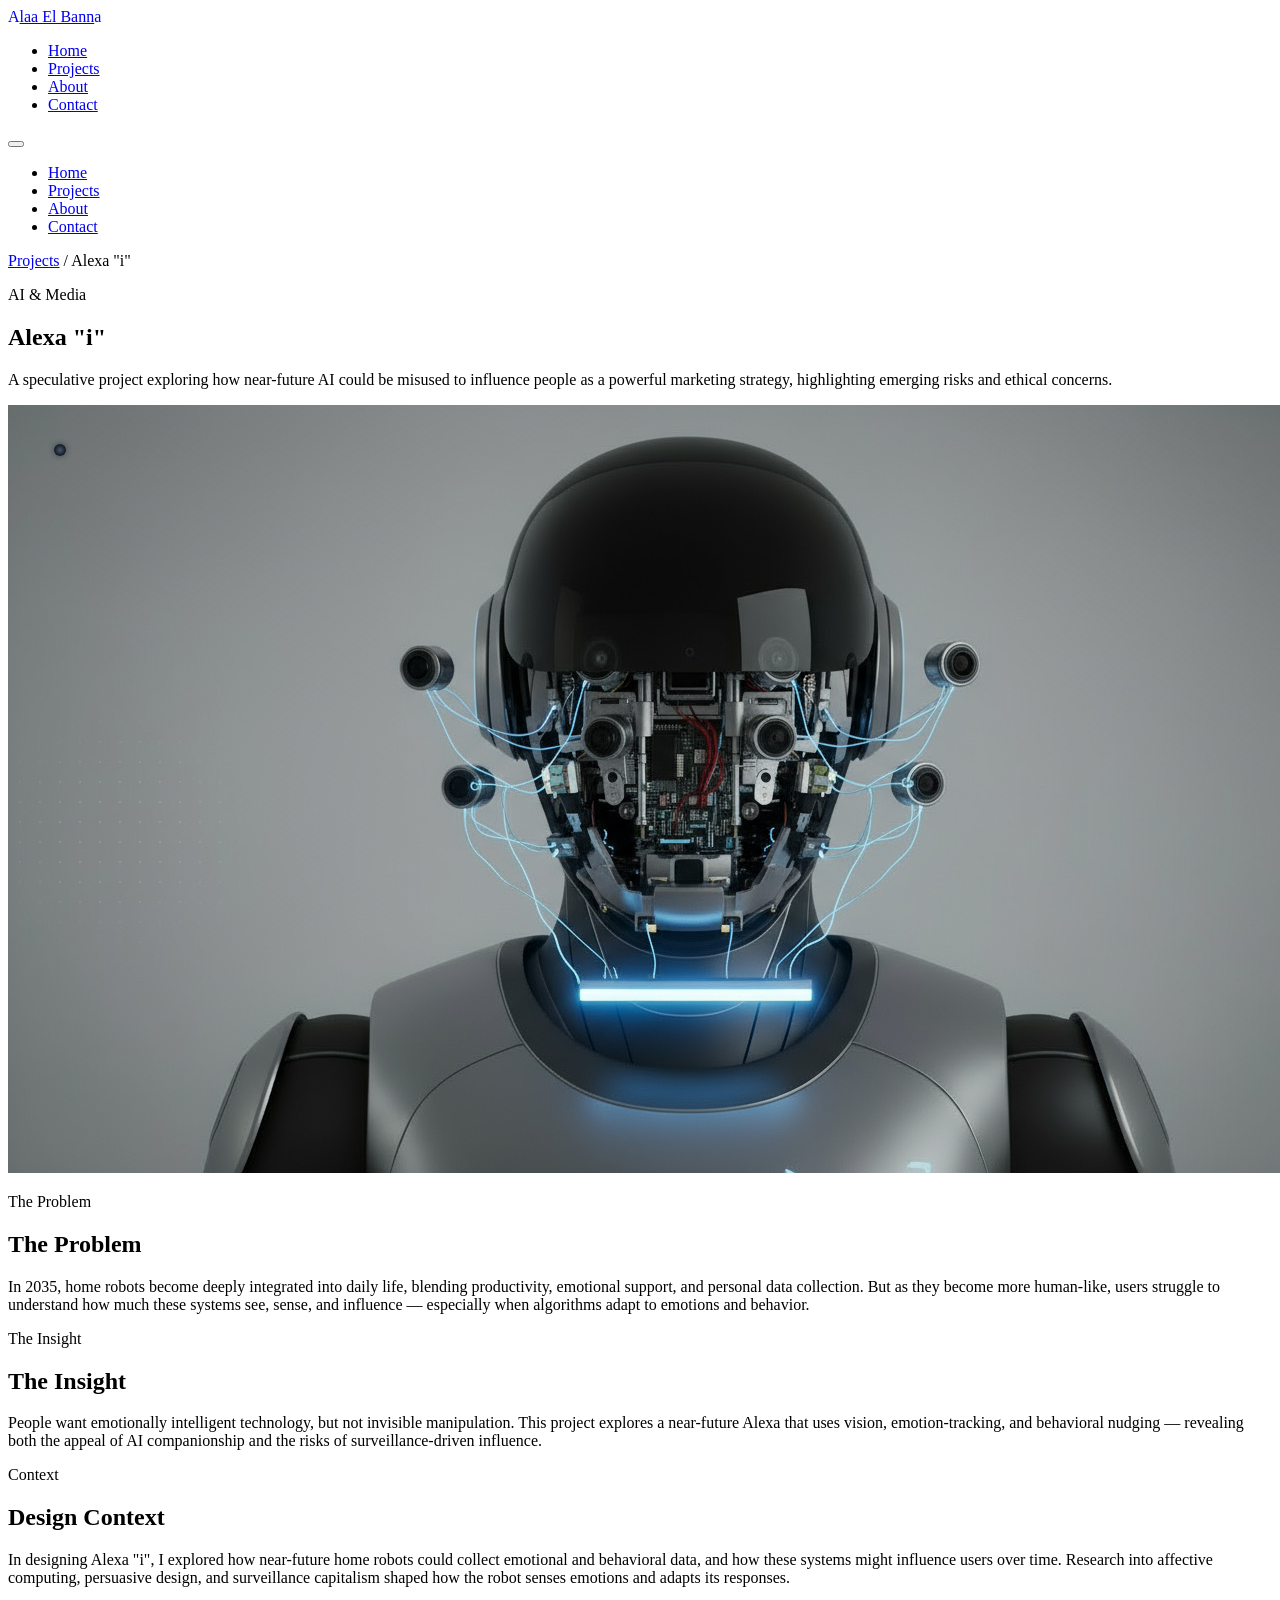
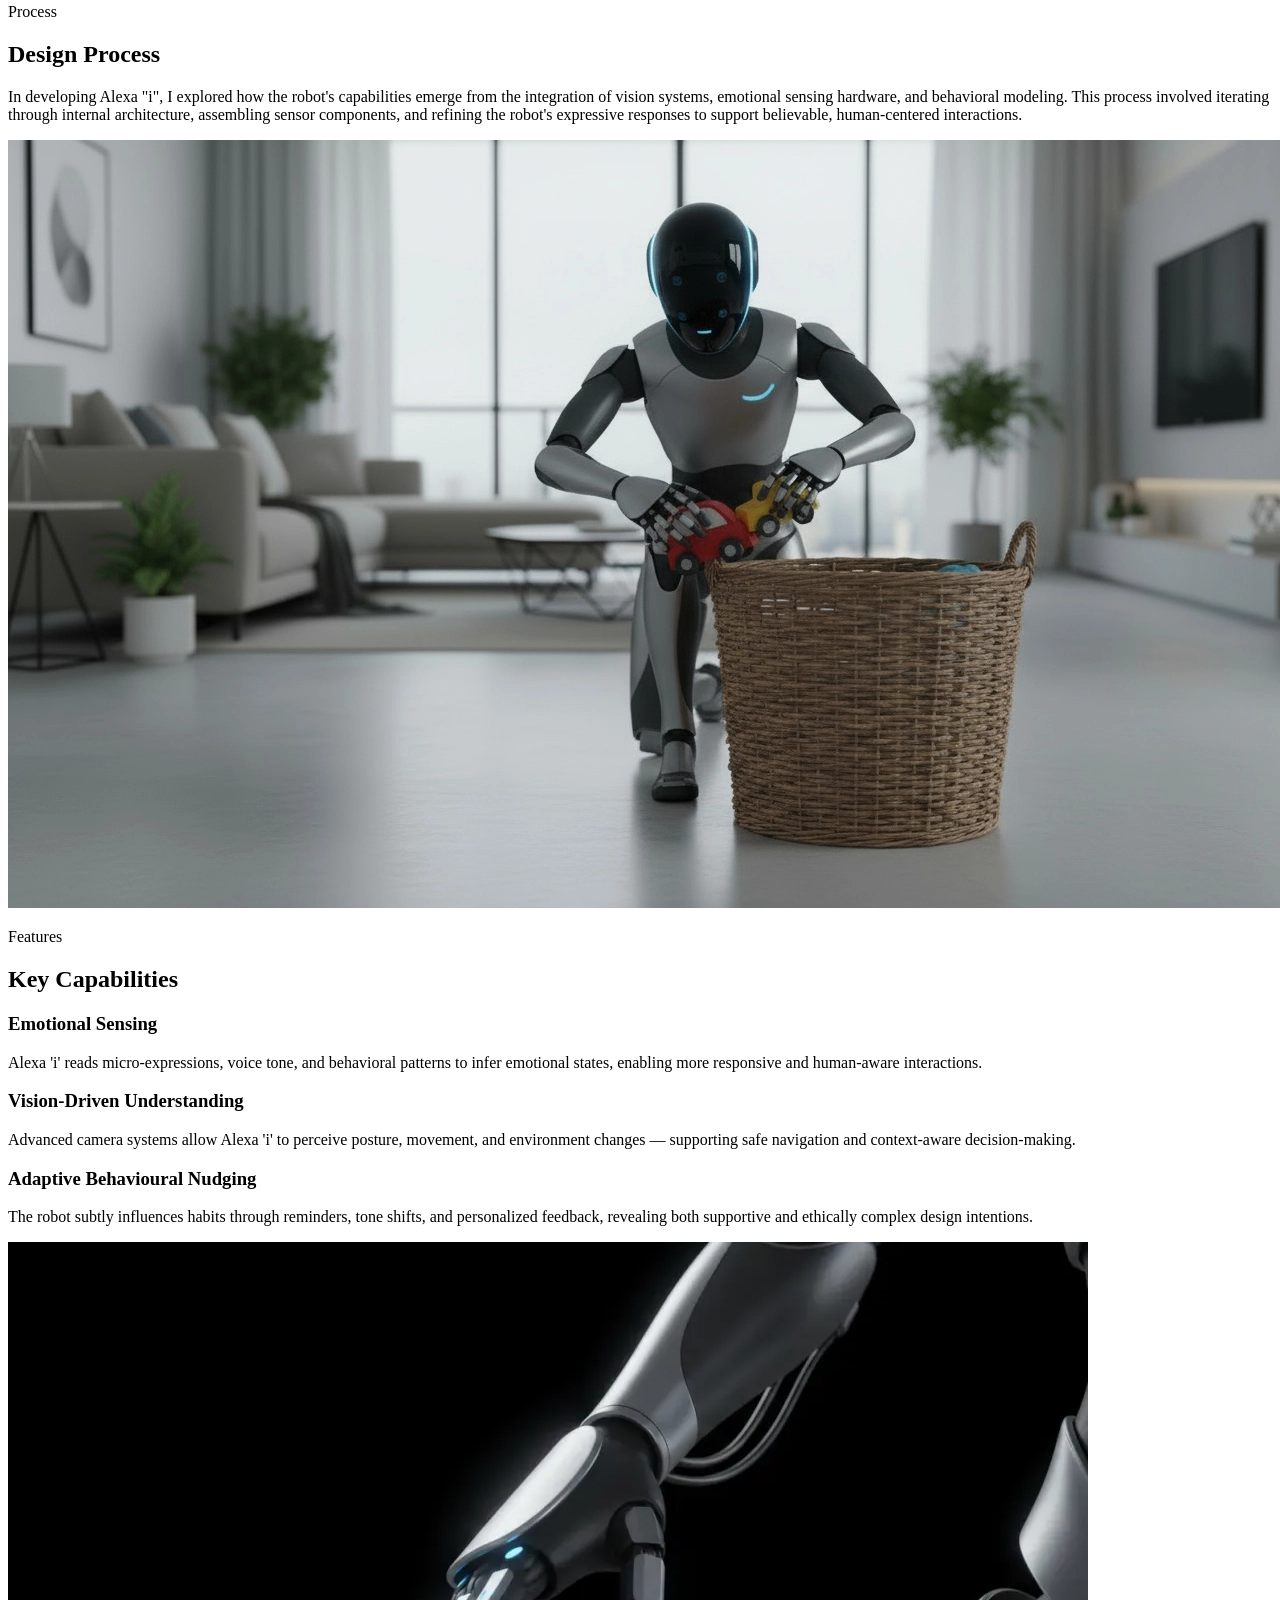
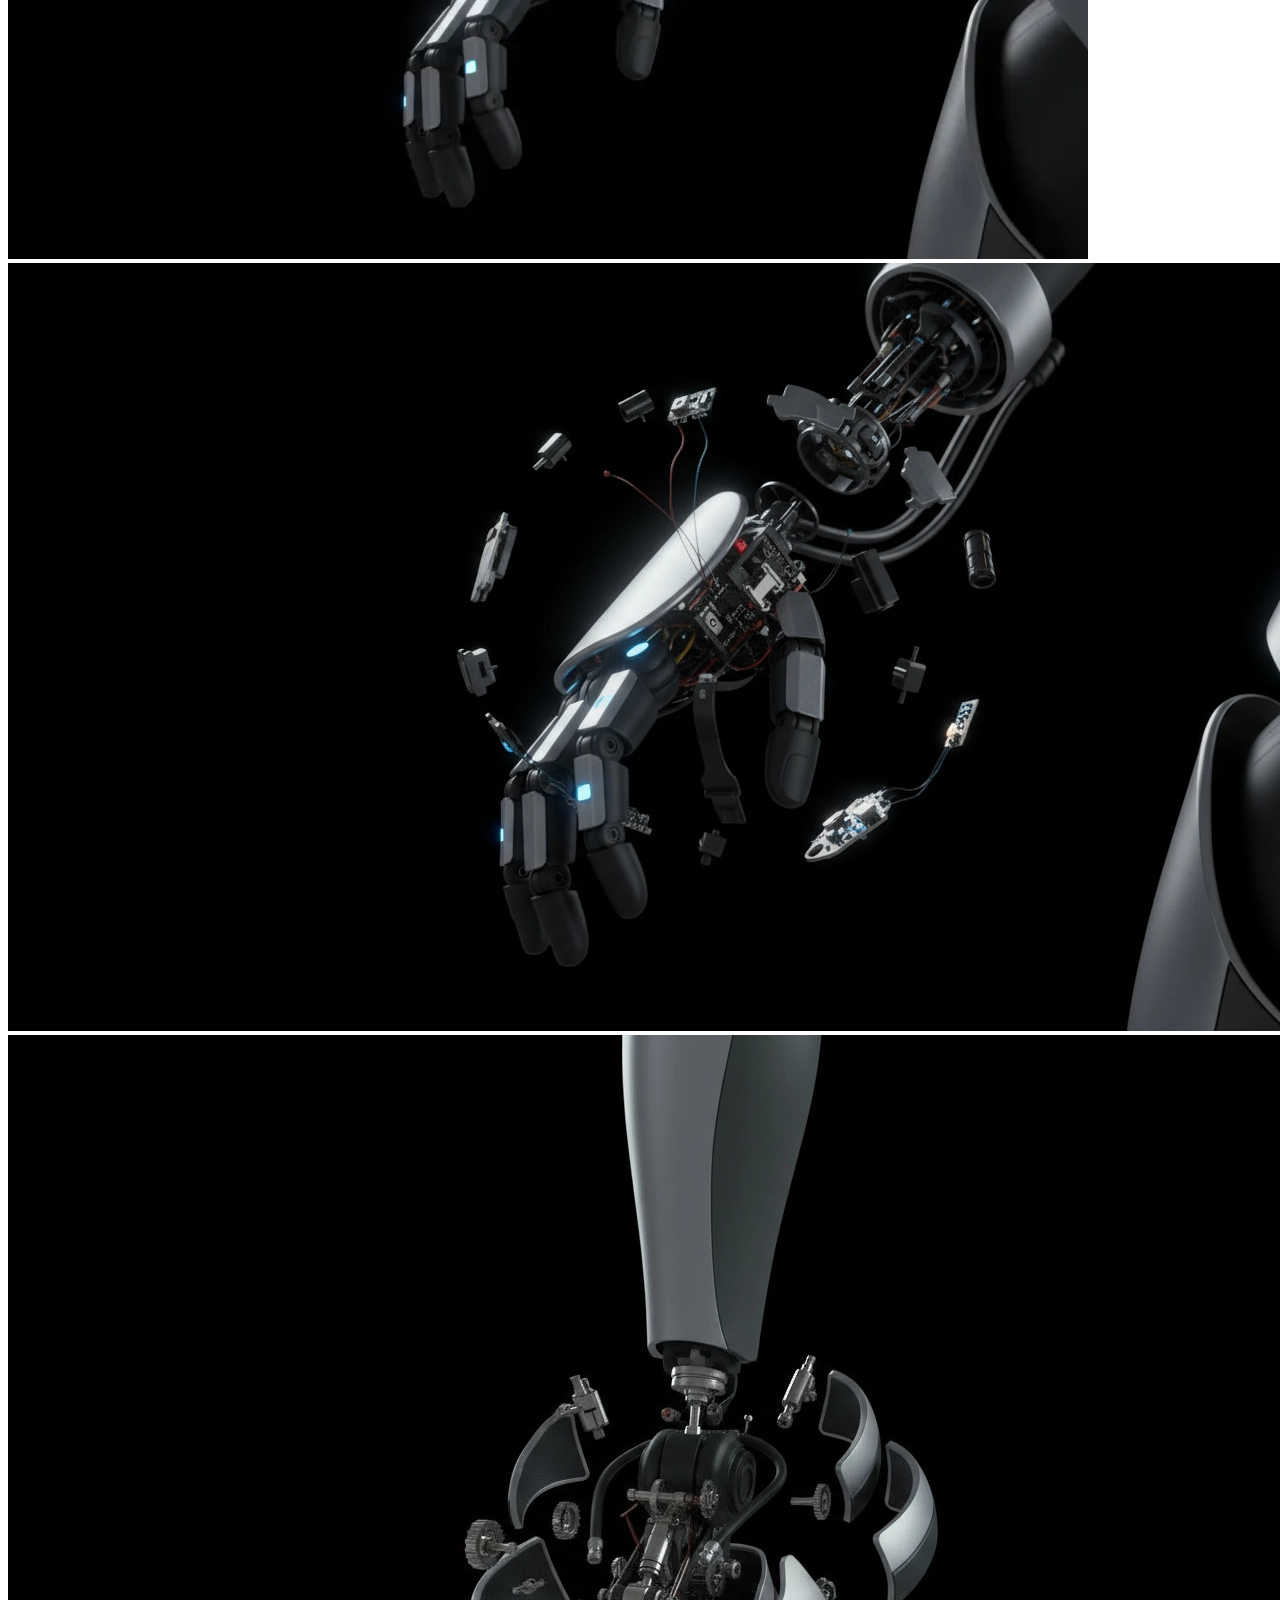
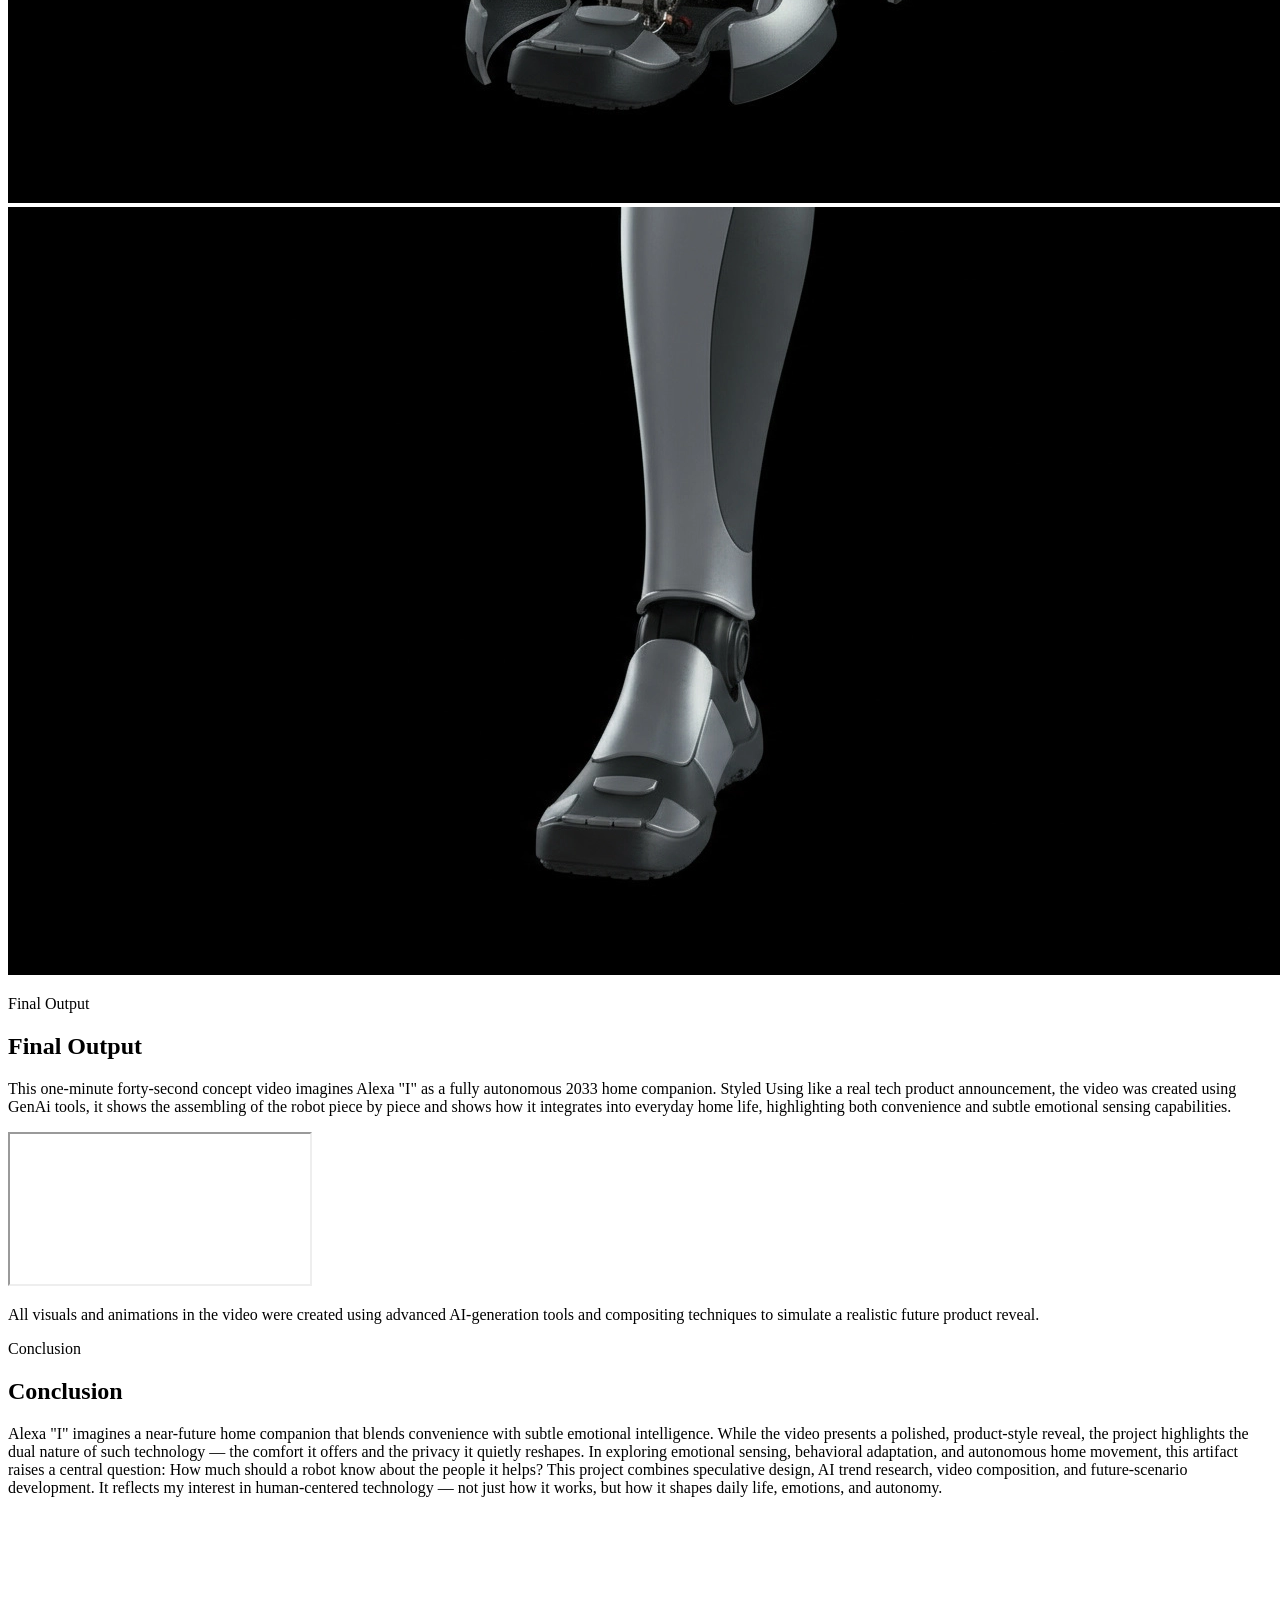
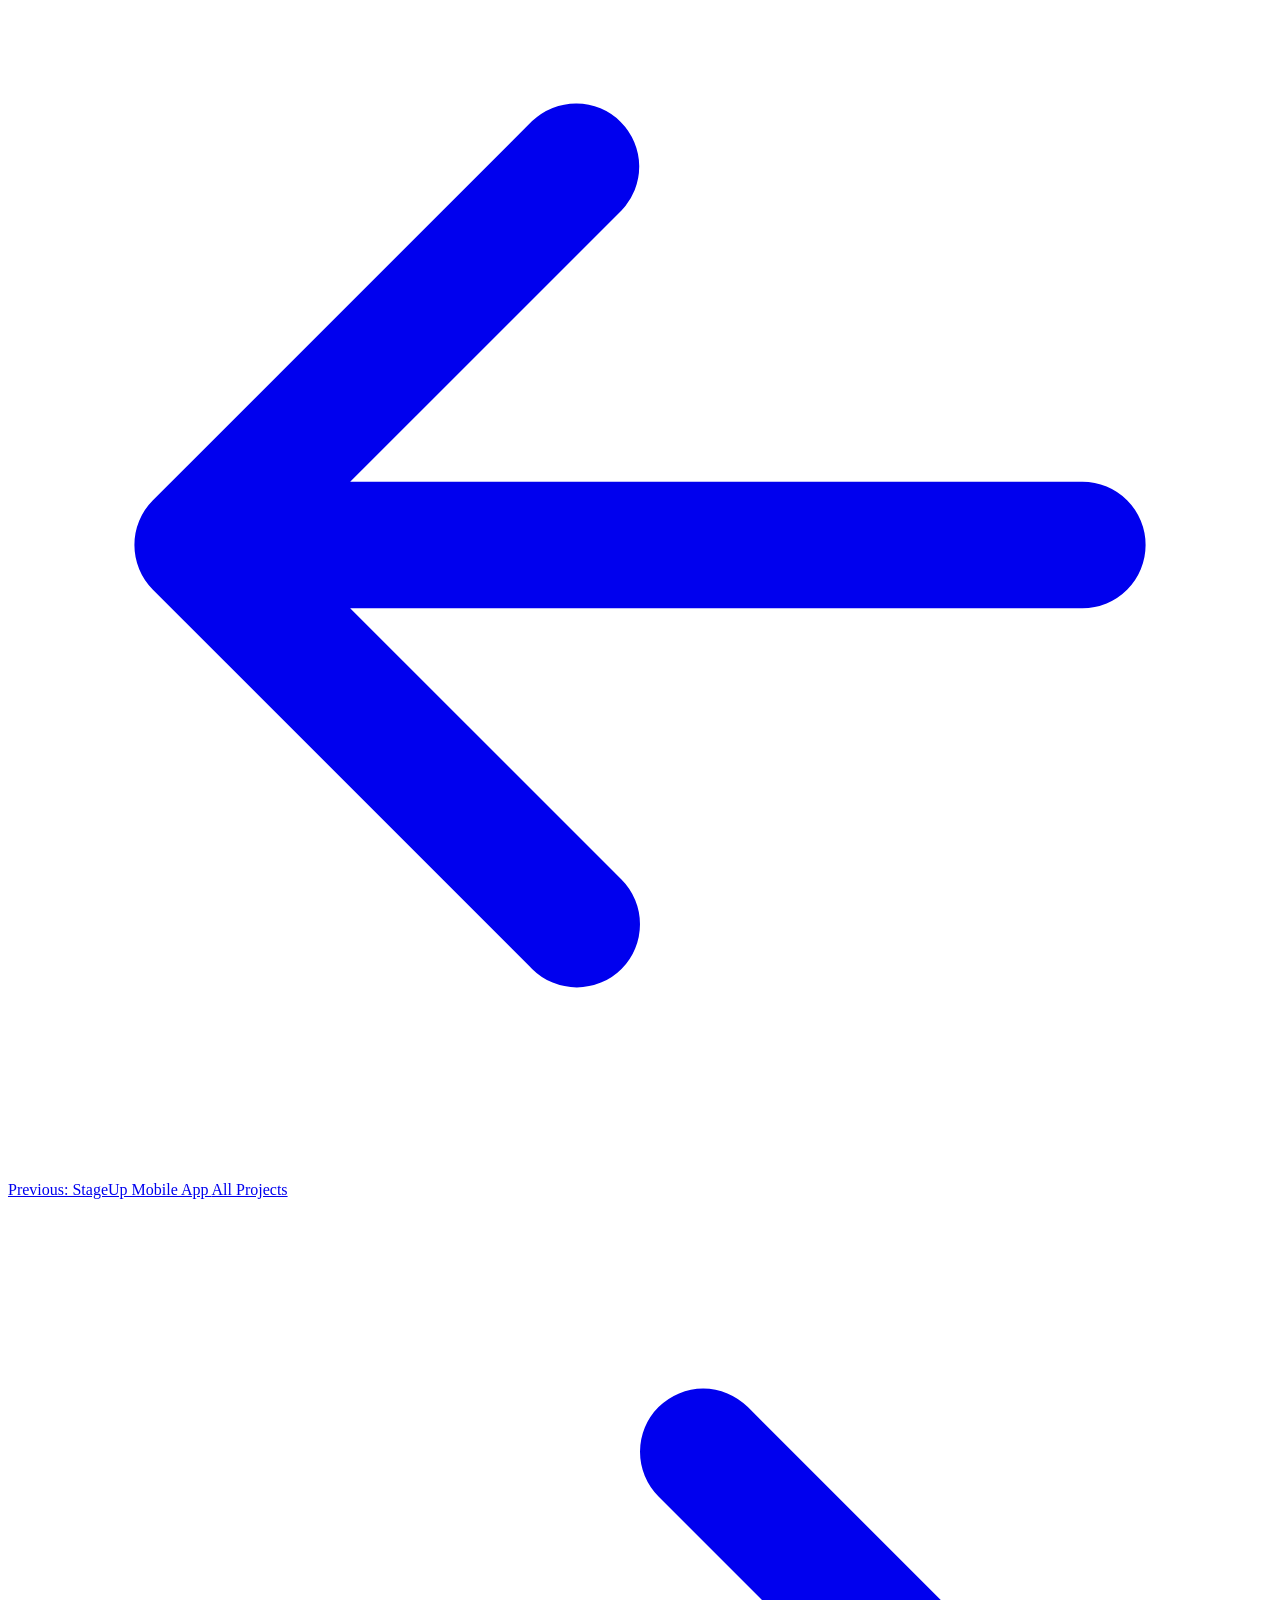
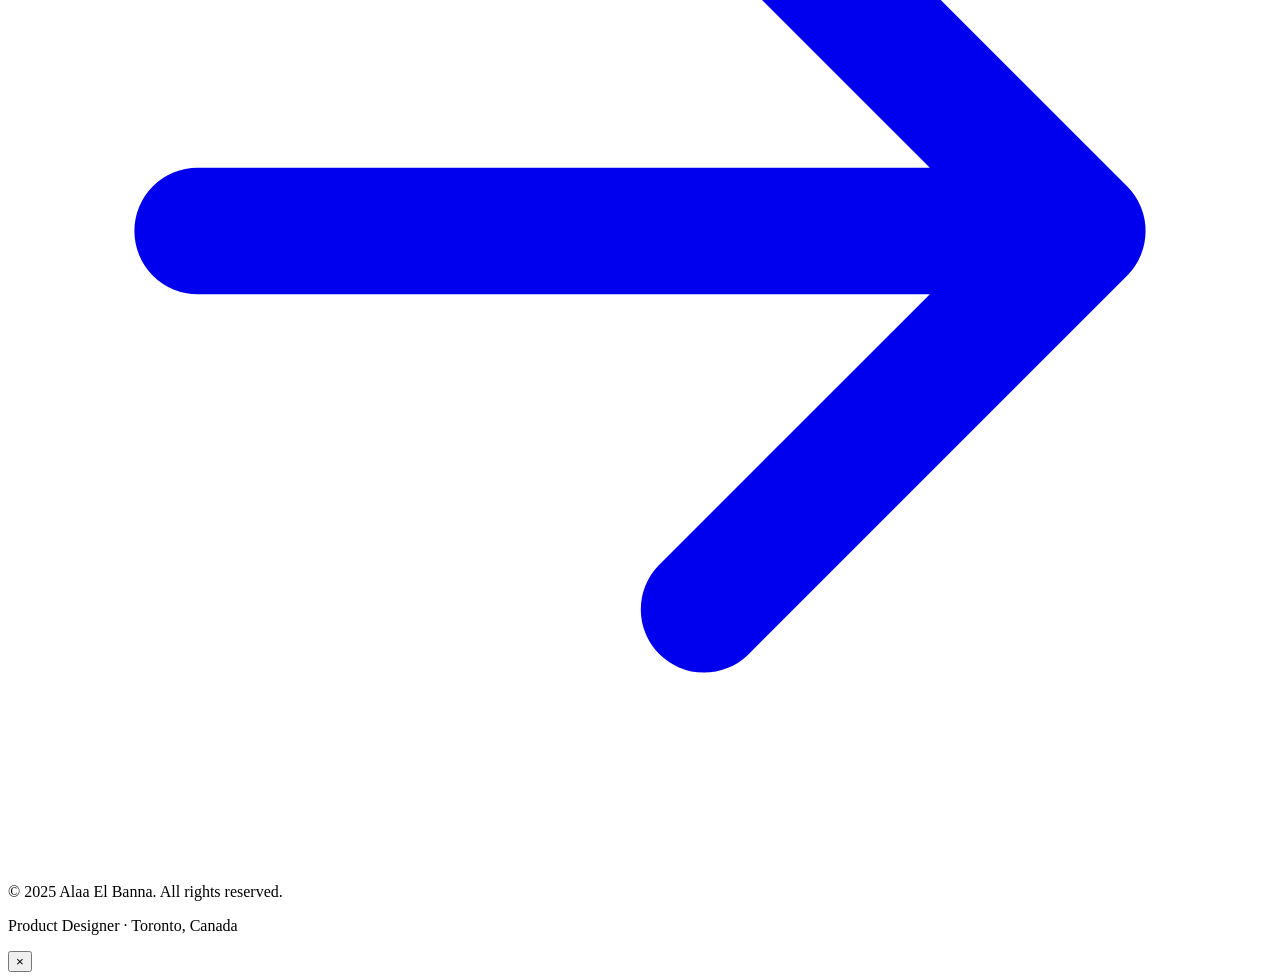
==== alexa-i.html @ e238a94d "Logo: resume animation on the new page's first frame to remove the page-change blip Co-Authored-By: " ====
<!DOCTYPE html>
<html lang="en" class="scroll-smooth">
<head>
  <meta charset="UTF-8" />
  <meta name="viewport" content="width=device-width, initial-scale=1.0" />
  <title>Alexa "i" — Alaa El Banna</title>

  <!-- Theme: always dark. Hide native cursor immediately on fine-pointer devices. -->
  <script>
    document.documentElement.setAttribute('data-theme', 'dark');
    if (window.matchMedia && window.matchMedia('(hover:hover) and (pointer:fine)').matches) {
      document.documentElement.classList.add('live-cursor-active');
    }
  </script>
  <link rel="stylesheet" href="theme.css?v=10" />

  <script src="https://cdn.tailwindcss.com"></script>
  <script>
    tailwind.config = {
      theme: {
        extend: {
          fontFamily: { sans: ['Montserrat', 'sans-serif'] },
          colors: {
            primary:      'var(--primary)',
            secondary:    'var(--secondary)',
            accent:       'var(--accent)',
            surface:      'var(--surface)',
            'surface-alt':'var(--surface-alt)',
            border:       'var(--border)',
            ink:          '#18181B',
            'on-ink':     '#FAFAFA',
          },
        },
      },
    }
  </script>
  <link rel="preconnect" href="https://fonts.googleapis.com" />
  <link rel="preconnect" href="https://fonts.gstatic.com" crossorigin />
  <link href="https://fonts.googleapis.com/css2?family=Montserrat:ital,wght@0,100..900;1,100..900&display=swap" rel="stylesheet" />

  <style>
    :root { --accent: #2563EB; }
    :root[data-theme="dark"] { --accent: #60A5FA; }

    .reveal { opacity:0; transform:translateY(20px); transition:opacity .6s ease,transform .6s ease; }
    .reveal.visible { opacity:1; transform:translateY(0); }
    .nav-link { position:relative; }
    .nav-link::after { content:''; position:absolute; bottom:-2px; left:0; width:0; height:1px; background:#18181B; transition:width .25s ease; }
    .nav-link:hover::after { width:100%; }
  </style>
  <script defer src="pull-switch.js?v=10"></script>
  <script defer src="theme.js?v=5"></script>
  <style>
    html.live-cursor-active, html.live-cursor-active * { cursor: none !important; }
    .live-cursor { position: fixed; top: 0; left: 0; width: 20px; height: 20px; color: var(--live-cursor-color, var(--accent)); opacity: 0; pointer-events: none; z-index: 300; will-change: transform; filter: drop-shadow(0 1px 3px rgba(0,0,0,0.35)); transition: opacity 0.25s ease; }
    .live-cursor.is-active { opacity: 1; }
    .live-cursor svg { width: 100%; height: 100%; display: block; fill: currentColor; }
  </style>
  <script defer src="cursor-color.js?v=5"></script>
</head>

<body class="bg-surface text-primary font-sans antialiased overflow-x-hidden">
  <span class="live-cursor" id="live-cursor" aria-hidden="true">
    <svg viewBox="0 0 40 40"><path d="M1.8 4.4 7 36.2c.3 1.8 2.6 2.3 3.6.8l3.9-5.7c1.7-2.5 4.5-4.1 7.5-4.3l6.9-.5c1.8-.1 2.5-2.4 1.1-3.5L5 2.5c-1.4-1.1-3.5 0-3.3 1.9Z"/></svg>
  </span>
  <script>document.addEventListener('DOMContentLoaded', function () { if (window.startLiveCursor) window.startLiveCursor(); });</script>

  <!-- ─── NAVBAR ─────────────────────────────────────────────────────────── -->
  <header class="fixed top-0 inset-x-0 z-50 bg-surface/90 backdrop-blur-sm border-b border-border">
    <nav class="relative max-w-6xl mx-auto px-6 lg:px-8 h-16 flex items-center justify-between">
      <a href="index.html" id="logo-link" class="text-sm font-700 tracking-widest uppercase text-primary select-none" style="display:inline-flex"><span id="ly1" style="display:inline-block"><span id="lx1" style="display:inline-block"><span id="ly2" style="display:inline-block"><span id="lr1" style="display:inline-block"><span id="lr2" style="display:inline-block">A</span></span></span></span></span><span>laa El Bann</span><span id="ry1" style="display:inline-block"><span id="rx1" style="display:inline-block"><span id="ry2" style="display:inline-block"><span id="rr1" style="display:inline-block"><span id="rr2" style="display:inline-block">a</span></span></span></span></span></a>
      <script src="logo-anim.js?v=4"></script>
      <div class="flex items-center gap-6">
        <ul class="hidden md:flex items-center gap-8 text-sm font-500 text-secondary">
        <li><a href="index.html#home"     class="nav-link nav-link--home transition-colors duration-200">Home</a></li>
        <li><a href="index.html#projects" class="nav-link nav-link--projects transition-colors duration-200">Projects</a></li>
        <li><a href="index.html#about"    class="nav-link nav-link--about transition-colors duration-200">About</a></li>
        <li><a href="index.html#contact"  class="nav-link nav-link--contact transition-colors duration-200">Contact</a></li>
      </ul>

        <div class="pull-switch">
          <span class="pull-switch__cord" aria-hidden="true"></span>
          <button type="button" class="theme-toggle pull-switch__bulb" role="switch" aria-checked="false" aria-label="Toggle dark mode"></button>
        </div>

        <button id="menu-toggle" class="md:hidden flex flex-col gap-1.5 cursor-pointer p-2 -mr-2" aria-label="Toggle navigation">
        <span class="block w-6 h-0.5 bg-primary"></span>
        <span class="block w-6 h-0.5 bg-primary"></span>
        <span class="block w-4 h-0.5 bg-primary"></span>
      </button>
      </div>
    </nav>
    <div id="mobile-menu" class="hidden md:hidden border-t border-border bg-surface/95 backdrop-blur-sm">
      <ul class="flex flex-col px-6 py-4 gap-4 text-sm font-500 text-secondary">
        <li><a href="index.html#home"     class="nav-link--home transition-colors" onclick="closeMobileMenu()">Home</a></li>
        <li><a href="index.html#projects" class="nav-link--projects transition-colors" onclick="closeMobileMenu()">Projects</a></li>
        <li><a href="index.html#about"    class="nav-link--about transition-colors" onclick="closeMobileMenu()">About</a></li>
        <li><a href="index.html#contact"  class="nav-link--contact transition-colors" onclick="closeMobileMenu()">Contact</a></li>
      </ul>
    </div>
  </header>


  <!-- ─── HERO ───────────────────────────────────────────────────────────── -->
  <section class="relative pt-32 pb-16 md:pt-40 md:pb-24 bg-surface-alt border-b border-border overflow-hidden">
    <div class="dot-patch dot-patch--lg" style="bottom: -8%; left: -50px;" aria-hidden="true"></div>
    <div class="dot-patch dot-patch--sm" style="top: 5%; right: 4%;" aria-hidden="true"></div>
    <div class="max-w-6xl mx-auto px-6 lg:px-8 relative z-10">

      <div class="reveal flex items-center gap-2 text-xs text-secondary/60 font-500 mb-8">
        <a href="index.html#projects" class="hover:text-accent transition-colors cursor-pointer">Projects</a>
        <span>/</span>
        <span class="text-primary">Alexa "i"</span>
      </div>

      <p class="reveal text-xs font-600 tracking-[0.25em] uppercase text-accent mb-4">AI &amp; Media</p>

      <h1 class="reveal text-5xl sm:text-6xl md:text-7xl font-800 leading-tight tracking-tight text-primary max-w-4xl" style="transition-delay:.1s">
        Alexa "i"
      </h1>

      <p class="reveal text-lg md:text-xl text-secondary font-400 mt-6 max-w-2xl leading-relaxed" style="transition-delay:.2s">
        A speculative project exploring how near-future AI could be misused to influence people as a powerful marketing strategy, highlighting emerging risks and ethical concerns.
      </p>

    </div>
  </section>

  <!-- Hero image -->
  <div class="w-full bg-[#F4F4F5] px-8 py-10 md:px-24 md:py-12">
    <img src="img/alexa.jpeg" alt="Alexa i hero" class="w-full max-w-3xl mx-auto rounded-2xl drop-shadow-lg block" />
  </div>


  <!-- ─── THE PROBLEM ───────────────────────────────────────────────────── -->
  <section class="py-20 md:py-28 border-b border-border">
    <div class="max-w-6xl mx-auto px-6 lg:px-8">
      <div class="max-w-3xl">
        <p class="reveal text-xs font-600 tracking-[0.25em] uppercase text-accent mb-3">The Problem</p>
        <h2 class="reveal text-3xl md:text-4xl font-700 tracking-tight mb-8">The Problem</h2>
        <p class="reveal text-secondary text-base leading-relaxed">
          In 2035, home robots become deeply integrated into daily life, blending productivity, emotional support, and personal data collection. But as they become more human-like, users struggle to understand how much these systems see, sense, and influence — especially when algorithms adapt to emotions and behavior.
        </p>
      </div>
    </div>
  </section>


  <!-- ─── THE INSIGHT ───────────────────────────────────────────────────── -->
  <section class="relative py-20 md:py-28 bg-surface-alt border-b border-border overflow-hidden">
    <div class="dot-patch dot-patch--xl" style="top: -12%; left: -70px;" aria-hidden="true"></div>
    <div class="max-w-6xl mx-auto px-6 lg:px-8 relative z-10">
      <div class="max-w-3xl">
        <p class="reveal text-xs font-600 tracking-[0.25em] uppercase text-accent mb-3">The Insight</p>
        <h2 class="reveal text-3xl md:text-4xl font-700 tracking-tight mb-8">The Insight</h2>
        <p class="reveal text-secondary text-base leading-relaxed">
          People want emotionally intelligent technology, but not invisible manipulation. This project explores a near-future Alexa that uses vision, emotion-tracking, and behavioral nudging — revealing both the appeal of AI companionship and the risks of surveillance-driven influence.
        </p>
      </div>
    </div>
  </section>


  <!-- ─── DESIGN CONTEXT ────────────────────────────────────────────────── -->
  <section class="py-20 md:py-28 border-b border-border">
    <div class="max-w-6xl mx-auto px-6 lg:px-8">
      <div class="max-w-3xl">
        <p class="reveal text-xs font-600 tracking-[0.25em] uppercase text-accent mb-3">Context</p>
        <h2 class="reveal text-3xl md:text-4xl font-700 tracking-tight mb-8">Design Context</h2>
        <p class="reveal text-secondary text-base leading-relaxed">
          In designing Alexa "i", I explored how near-future home robots could collect emotional and behavioral data, and how these systems might influence users over time. Research into affective computing, persuasive design, and surveillance capitalism shaped how the robot senses emotions and adapts its responses.
        </p>
      </div>
    </div>
  </section>


  <!-- ─── DESIGN PROCESS ────────────────────────────────────────────────── -->
  <section class="py-20 md:py-28 bg-surface-alt border-b border-border">
    <div class="max-w-6xl mx-auto px-6 lg:px-8">
      <div class="reveal grid grid-cols-1 lg:grid-cols-2 gap-12 items-center">
        <div>
          <p class="text-xs font-600 tracking-[0.25em] uppercase text-accent mb-3">Process</p>
          <h2 class="text-3xl md:text-4xl font-700 tracking-tight mb-6">Design Process</h2>
          <p class="text-secondary text-base leading-relaxed">
            In developing Alexa "i", I explored how the robot's capabilities emerge from the integration of vision systems, emotional sensing hardware, and behavioral modeling. This process involved iterating through internal architecture, assembling sensor components, and refining the robot's expressive responses to support believable, human-centered interactions.
          </p>
        </div>
        <img src="img/alexa1.jpeg" alt="Alexa i design process" onclick="openLightbox('img/alexa1.jpeg','Design Process')" class="w-full h-auto object-contain rounded-2xl shadow-[0_8px_48px_-4px_rgba(37,99,235,0.18)] cursor-zoom-in" />
      </div>
    </div>
  </section>


  <!-- ─── FEATURES ──────────────────────────────────────────────────────── -->
  <section class="py-20 md:py-28 border-b border-border">
    <div class="max-w-6xl mx-auto px-6 lg:px-8">

      <div class="reveal mb-12">
        <p class="text-xs font-600 tracking-[0.25em] uppercase text-accent mb-3">Features</p>
        <h2 class="text-3xl md:text-4xl font-700 tracking-tight">Key Capabilities</h2>
      </div>

      <div class="grid grid-cols-1 md:grid-cols-3 gap-6">

        <div class="reveal p-8 rounded-2xl border border-border bg-surface">
          <div class="w-10 h-10 rounded-full bg-gradient-to-br from-[#0F2027] to-[#2C5364] mb-6"></div>
          <h3 class="text-base font-700 text-primary mb-3">Emotional Sensing</h3>
          <p class="text-sm text-secondary leading-relaxed">
            Alexa 'i' reads micro-expressions, voice tone, and behavioral patterns to infer emotional states, enabling more responsive and human-aware interactions.
          </p>
        </div>

        <div class="reveal p-8 rounded-2xl border border-border bg-surface" style="transition-delay:.1s">
          <div class="w-10 h-10 rounded-full bg-gradient-to-br from-[#203A43] to-[#2C5364] mb-6"></div>
          <h3 class="text-base font-700 text-primary mb-3">Vision-Driven Understanding</h3>
          <p class="text-sm text-secondary leading-relaxed">
            Advanced camera systems allow Alexa 'i' to perceive posture, movement, and environment changes — supporting safe navigation and context-aware decision-making.
          </p>
        </div>

        <div class="reveal p-8 rounded-2xl border border-border bg-surface" style="transition-delay:.2s">
          <div class="w-10 h-10 rounded-full bg-gradient-to-br from-[#2C5364] to-[#0F2027] mb-6"></div>
          <h3 class="text-base font-700 text-primary mb-3">Adaptive Behavioural Nudging</h3>
          <p class="text-sm text-secondary leading-relaxed">
            The robot subtly influences habits through reminders, tone shifts, and personalized feedback, revealing both supportive and ethically complex design intentions.
          </p>
        </div>

      </div>

      <!-- 4-image grid -->
      <div class="reveal grid grid-cols-2 gap-4 mt-12">
        <img src="img/alexa11.jpeg" alt="Alexa i detail 1" onclick="openLightbox('img/alexa11.jpeg','Alexa i')" class="w-full h-auto object-cover rounded-2xl shadow-[0_8px_48px_-4px_rgba(37,99,235,0.12)] cursor-zoom-in" />
        <img src="img/alexa22.jpeg" alt="Alexa i detail 2" onclick="openLightbox('img/alexa22.jpeg','Alexa i')" class="w-full h-auto object-cover rounded-2xl shadow-[0_8px_48px_-4px_rgba(37,99,235,0.12)] cursor-zoom-in" />
        <img src="img/alexa33.jpeg" alt="Alexa i detail 3" onclick="openLightbox('img/alexa33.jpeg','Alexa i')" class="w-full h-auto object-cover rounded-2xl shadow-[0_8px_48px_-4px_rgba(37,99,235,0.12)] cursor-zoom-in" />
        <img src="img/alexa44.jpeg" alt="Alexa i detail 4" onclick="openLightbox('img/alexa44.jpeg','Alexa i')" class="w-full h-auto object-cover rounded-2xl shadow-[0_8px_48px_-4px_rgba(37,99,235,0.12)] cursor-zoom-in" />
      </div>

    </div>
  </section>


  <!-- ─── FINAL OUTPUT ──────────────────────────────────────────────────── -->
  <section class="py-20 md:py-28 bg-surface-alt border-b border-border">
    <div class="max-w-6xl mx-auto px-6 lg:px-8">

      <div class="reveal mb-10">
        <p class="text-xs font-600 tracking-[0.25em] uppercase text-accent mb-3">Final Output</p>
        <h2 class="text-3xl md:text-4xl font-700 tracking-tight">Final Output</h2>
      </div>

      <p class="reveal text-secondary text-base leading-relaxed max-w-3xl mb-10">
        This one-minute forty-second concept video imagines Alexa "I" as a fully autonomous 2033 home companion. Styled Using like a real tech product announcement, the video was created using GenAi tools, it shows the assembling of the robot piece by piece and shows how it integrates into everyday home life, highlighting both convenience and subtle emotional sensing capabilities.
      </p>

      <!-- YouTube embed -->
      <div class="reveal aspect-video rounded-2xl overflow-hidden mb-4">
        <iframe
          src="https://www.youtube.com/embed/RuKzJniiEmY"
          title="Alexa i concept video"
          allow="accelerometer; autoplay; clipboard-write; encrypted-media; gyroscope; picture-in-picture"
          allowfullscreen
          class="w-full h-full rounded-2xl">
        </iframe>
      </div>

      <p class="reveal text-xs text-secondary/50 leading-relaxed max-w-3xl">
        All visuals and animations in the video were created using advanced AI-generation tools and compositing techniques to simulate a realistic future product reveal.
      </p>

    </div>
  </section>


  <!-- ─── CONCLUSION ────────────────────────────────────────────────────── -->
  <section class="relative py-20 md:py-28 bg-ink text-on-ink overflow-hidden">
    <div class="dot-patch dot-patch--on-dark dot-patch--md" style="top: 6%; right: 5%;" aria-hidden="true"></div>
    <div class="max-w-6xl mx-auto px-6 lg:px-8 relative z-10">
      <div class="max-w-3xl">
        <p class="reveal text-xs font-600 tracking-[0.25em] uppercase text-accent mb-3">Conclusion</p>
        <h2 class="reveal text-3xl md:text-4xl font-700 tracking-tight mb-8">Conclusion</h2>
        <p class="reveal text-on-ink/70 text-base leading-relaxed">
          Alexa "I" imagines a near-future home companion that blends convenience with subtle emotional intelligence. While the video presents a polished, product-style reveal, the project highlights the dual nature of such technology — the comfort it offers and the privacy it quietly reshapes. In exploring emotional sensing, behavioral adaptation, and autonomous home movement, this artifact raises a central question: How much should a robot know about the people it helps? This project combines speculative design, AI trend research, video composition, and future-scenario development. It reflects my interest in human-centered technology — not just how it works, but how it shapes daily life, emotions, and autonomy.
        </p>
      </div>
    </div>
  </section>


  <!-- ─── NEXT PROJECT ───────────────────────────────────────────────────── -->
  <section class="py-16 border-t border-white/10 bg-ink">
    <div class="max-w-6xl mx-auto px-6 lg:px-8 flex flex-col sm:flex-row items-center justify-between gap-6">
      <a href="stageup.html" class="text-sm font-600 text-on-ink/50 hover:text-on-ink transition-colors cursor-pointer flex items-center gap-2">
        <svg xmlns="http://www.w3.org/2000/svg" class="w-4 h-4" viewBox="0 0 20 20" fill="currentColor">
          <path fill-rule="evenodd" d="M9.707 16.707a1 1 0 01-1.414 0l-6-6a1 1 0 010-1.414l6-6a1 1 0 011.414 1.414L5.414 9H17a1 1 0 110 2H5.414l4.293 4.293a1 1 0 010 1.414z" clip-rule="evenodd" />
        </svg>
        Previous: StageUp Mobile App
      </a>
      <a href="index.html#projects" class="text-sm font-600 text-on-ink hover:text-accent transition-colors cursor-pointer flex items-center gap-2">
        All Projects
        <svg xmlns="http://www.w3.org/2000/svg" class="w-4 h-4" viewBox="0 0 20 20" fill="currentColor">
          <path fill-rule="evenodd" d="M10.293 3.293a1 1 0 011.414 0l6 6a1 1 0 010 1.414l-6 6a1 1 0 01-1.414-1.414L14.586 11H3a1 1 0 110-2h11.586l-4.293-4.293a1 1 0 010-1.414z" clip-rule="evenodd" />
        </svg>
      </a>
    </div>
  </section>

  <!-- ─── FOOTER ─────────────────────────────────────────────────────────── -->
  <footer class="bg-ink border-t border-white/5 py-8">
    <div class="max-w-6xl mx-auto px-6 lg:px-8 flex flex-col md:flex-row items-center justify-between gap-4 text-on-ink/30 text-xs font-500">
      <p>© 2025 Alaa El Banna. All rights reserved.</p>
      <p>Product Designer · Toronto, Canada</p>
    </div>
  </footer>

  <!-- ─── LIGHTBOX ─────────────────────────────────────────────────────── -->
  <div id="lightbox" class="fixed inset-0 z-50 bg-black/90 hidden items-center justify-center p-4" onclick="closeLightbox()">
    <button class="absolute top-4 right-4 text-white/60 hover:text-white text-3xl leading-none">&times;</button>
    <img id="lightbox-img" src="" alt="" class="max-w-full max-h-[90vh] rounded-xl object-contain shadow-2xl" onclick="event.stopPropagation()" />
  </div>

  <script>
    const observer = new IntersectionObserver(
      entries => entries.forEach(e => { if (e.isIntersecting) e.target.classList.add('visible'); }),
      { threshold: 0.1, rootMargin: '0px 0px -40px 0px' }
    );
    document.querySelectorAll('.reveal').forEach(el => observer.observe(el));

    const toggle = document.getElementById('menu-toggle');
    const mobileMenu = document.getElementById('mobile-menu');
    toggle.addEventListener('click', () => mobileMenu.classList.toggle('hidden'));
    function closeMobileMenu() { mobileMenu.classList.add('hidden'); }

    function openLightbox(src, alt) {
      const lb = document.getElementById('lightbox');
      document.getElementById('lightbox-img').src = src;
      document.getElementById('lightbox-img').alt = alt;
      lb.classList.remove('hidden');
      lb.classList.add('flex');
      document.body.style.overflow = 'hidden';
    }
    function closeLightbox() {
      const lb = document.getElementById('lightbox');
      lb.classList.add('hidden');
      lb.classList.remove('flex');
      document.body.style.overflow = '';
    }
    document.addEventListener('keydown', e => { if (e.key === 'Escape') closeLightbox(); });
  </script>

</body>
</html>
---- theme.css ----
:root {
  --primary: #18181B;
  --secondary: #3F3F46;
  --surface: #FAFAFA;
  --surface-alt: #FFFFFF;
  --border: #E4E4E7;
  --canvas-dot: rgba(24, 24, 27, 0.16);
  --nav-home: #E89B3A;
  --nav-projects: #2E9E5C;
  --nav-about: #5B9BD1;
  --nav-contact: #E85C82;
}

:root[data-theme="dark"] {
  --primary: #FAFAFA;
  --secondary: #A1A1AA;
  --surface: #0B0B0D;
  --surface-alt: #17171A;
  --border: #27272A;
  --canvas-dot: rgba(250, 250, 250, 0.12);
  --nav-home: #F5C878;
  --nav-projects: #6FDB9C;
  --nav-about: #8FC1E8;
  --nav-contact: #F491AC;
}

/* Nav links hover with colors sampled from the name's sunrise gradient */
/* (compound selectors so these reliably beat the base .nav-link::after rule
   regardless of stylesheet load order — same specificity would otherwise
   let whichever loads last win) */
.nav-link.nav-link--home::after { background: var(--nav-home); }
.nav-link--home:hover { color: var(--nav-home); }
.nav-link.nav-link--projects::after { background: var(--nav-projects); }
.nav-link--projects:hover { color: var(--nav-projects); }
.nav-link.nav-link--about::after { background: var(--nav-about); }
.nav-link--about:hover { color: var(--nav-about); }
.nav-link.nav-link--contact::after { background: var(--nav-contact); }
.nav-link--contact:hover { color: var(--nav-contact); }

body,
header,
footer,
section,
a,
button,
span,
p,
div,
svg {
  transition: background-color .5s ease, border-color .5s ease, color .5s ease, box-shadow .5s ease;
}

/* ─── Theme toggle ──────────────────────────────────────────────────────── */
.theme-toggle {
  position: relative;
  display: inline-flex;
  border: none;
  padding: 0;
  cursor: pointer;
  background: none;
  -webkit-tap-highlight-color: transparent;
}
.theme-toggle:focus-visible {
  outline: 2px solid var(--accent);
  outline-offset: 4px;
  border-radius: 999px;
}

/* Pull-cord switch: a small weight hanging off the nav bar's own bottom
   stroke. .pull-switch is a zero-size positioning anchor pinned to nav's
   bottom edge (nav is the positioned ancestor — see the "relative" class
   added to <nav> — not the header, so it stays put even if the mobile menu
   below it expands and grows header's height). Its horizontal position
   (left) is set at runtime by pull-switch.js, which lines it up with the
   color-picker swatches when present, or next to the Contact link on pages
   without one — CSS alone can't reference another element's position.

   It never actually scrolls with the page — the header it lives in is
   fixed, so it's always in the same viewport spot. Instead, past a small
   scroll threshold, pull-switch.js adds .is-docked: the bulb retracts up
   into the nav row itself and the cord disappears, landing next to Contact
   (still inside the fixed header, just repositioned — see left just above).
   That was deliberate: letting it actually travel through the header's own
   space would mean it visibly passing behind the nav's semi-transparent/
   blurred background mid-transition, which looks like a glitch. Docking
   sidesteps that — it never crosses behind anything, it just relocates
   within the same fixed layer.

   The position change itself is a hard snap, not an animated move — an
   attempt at animating top/left directly here looked janky (two elements'
   top independently animating, cord fading in place while the bulb moved
   through it). pull-switch.js masks the snap with a brief opacity
   fade-to-0-and-back instead (see .is-dock-transitioning below), which
   reads as smooth because the position change itself is never seen. */
.pull-switch {
  position: absolute;
  top: 100%;
  left: 0;
  width: 0;
  height: 0;
  transition: opacity 0.18s ease;
}
.pull-switch.is-docked {
  top: 50%;
}
.pull-switch.is-dock-transitioning {
  opacity: 0 !important;
}
.pull-switch__cord {
  position: absolute;
  top: 0;
  left: 50%;
  width: 2px;
  height: 30px;
  background: var(--border);
  transform: translateX(-50%);
  pointer-events: none;
}
.pull-switch.is-docked .pull-switch__cord {
  display: none;
}
.pull-switch__bulb {
  position: absolute;
  top: 30px;
  left: 50%;
  width: 20px;
  height: 20px;
  border-radius: 50%;
  transform: translate(-50%, 0);
  touch-action: none;
  cursor: grab;
  background: radial-gradient(circle at center, #facc15, #fcd34d, #fef9c3);
  box-shadow: 0 0 16px 6px rgba(250, 204, 21, 0.45);
  transition: transform 0.4s cubic-bezier(0.34, 1.56, 0.64, 1), background 0.4s ease, box-shadow 0.4s ease;
}
[data-theme="dark"] .pull-switch__bulb {
  background: radial-gradient(circle at center, #4b5563, #1f2937, #000);
  box-shadow: 0 0 16px 5px rgba(31, 41, 55, 0.6);
}
.pull-switch__bulb:hover {
  box-shadow: 0 0 20px 8px rgba(250, 204, 21, 0.55);
}
[data-theme="dark"] .pull-switch__bulb:hover {
  box-shadow: 0 0 20px 7px rgba(31, 41, 55, 0.7);
}
/* The full glow is meant to catch the eye once, while it's hanging at the
   top — a lit bulb, on purpose. Left at full size/brightness once docked as
   a permanent nav item, though, it keeps pulling focus on every scroll.
   Tried making it a neutral surface-toned dot with a thin colored ring
   instead — that solved the distraction but broke the illusion that it's
   the same bulb: different fill, a border it never had, a different shadow
   type. It read as one object being swapped for a different one, not the
   same one settling down, no matter how the transition between them was
   animated. This keeps the exact same background gradient and still no
   border in both states — just smaller and dimmer once docked — so it's
   unmistakably the same bulb, quieted down. */
.pull-switch.is-docked .pull-switch__bulb {
  width: 12px;
  height: 12px;
  top: -6px; /* re-centers the smaller bulb on the nav row's 50% mark */
  box-shadow: 0 0 5px 1px rgba(250, 204, 21, 0.3);
}
.pull-switch.is-docked .pull-switch__bulb:hover {
  box-shadow: 0 0 7px 2px rgba(250, 204, 21, 0.4);
}
[data-theme="dark"] .pull-switch.is-docked .pull-switch__bulb {
  box-shadow: 0 0 5px 1px rgba(31, 41, 55, 0.45);
}
[data-theme="dark"] .pull-switch.is-docked .pull-switch__bulb:hover {
  box-shadow: 0 0 7px 2px rgba(31, 41, 55, 0.55);
}
.pull-switch.is-dragging .pull-switch__bulb {
  cursor: grabbing;
}

/* Dot patches: small faded pieces of the hero's canvas motif, scattered
   through other sections/pages as a static (no hover, no full-bleed) echo
   of the landing dot grid — just enough to read as "the same canvas",
   never a competing focal point. Host section needs position:relative. */
.dot-patch {
  position: absolute;
  pointer-events: none;
  z-index: 0;
  background-image: radial-gradient(circle, var(--canvas-dot) 1px, transparent 1px);
  background-size: 20px 20px;
  -webkit-mask-image: radial-gradient(ellipse at center, black 0%, black 25%, transparent 70%);
          mask-image: radial-gradient(ellipse at center, black 0%, black 25%, transparent 70%);
}
.dot-patch--sm { width: 140px; height: 140px; }
.dot-patch--md { width: 240px; height: 200px; }
.dot-patch--lg { width: 340px; height: 280px; }
.dot-patch--xl { width: 480px; height: 400px; }
/* For sections with a fixed dark background regardless of site theme
   (e.g. the always-dark contact/footer) — --canvas-dot would otherwise
   resolve to the light-theme (dark-dot) value and vanish against it. */
.dot-patch--on-dark { background-image: radial-gradient(circle, rgba(250, 250, 250, 0.14) 1px, transparent 1px); }
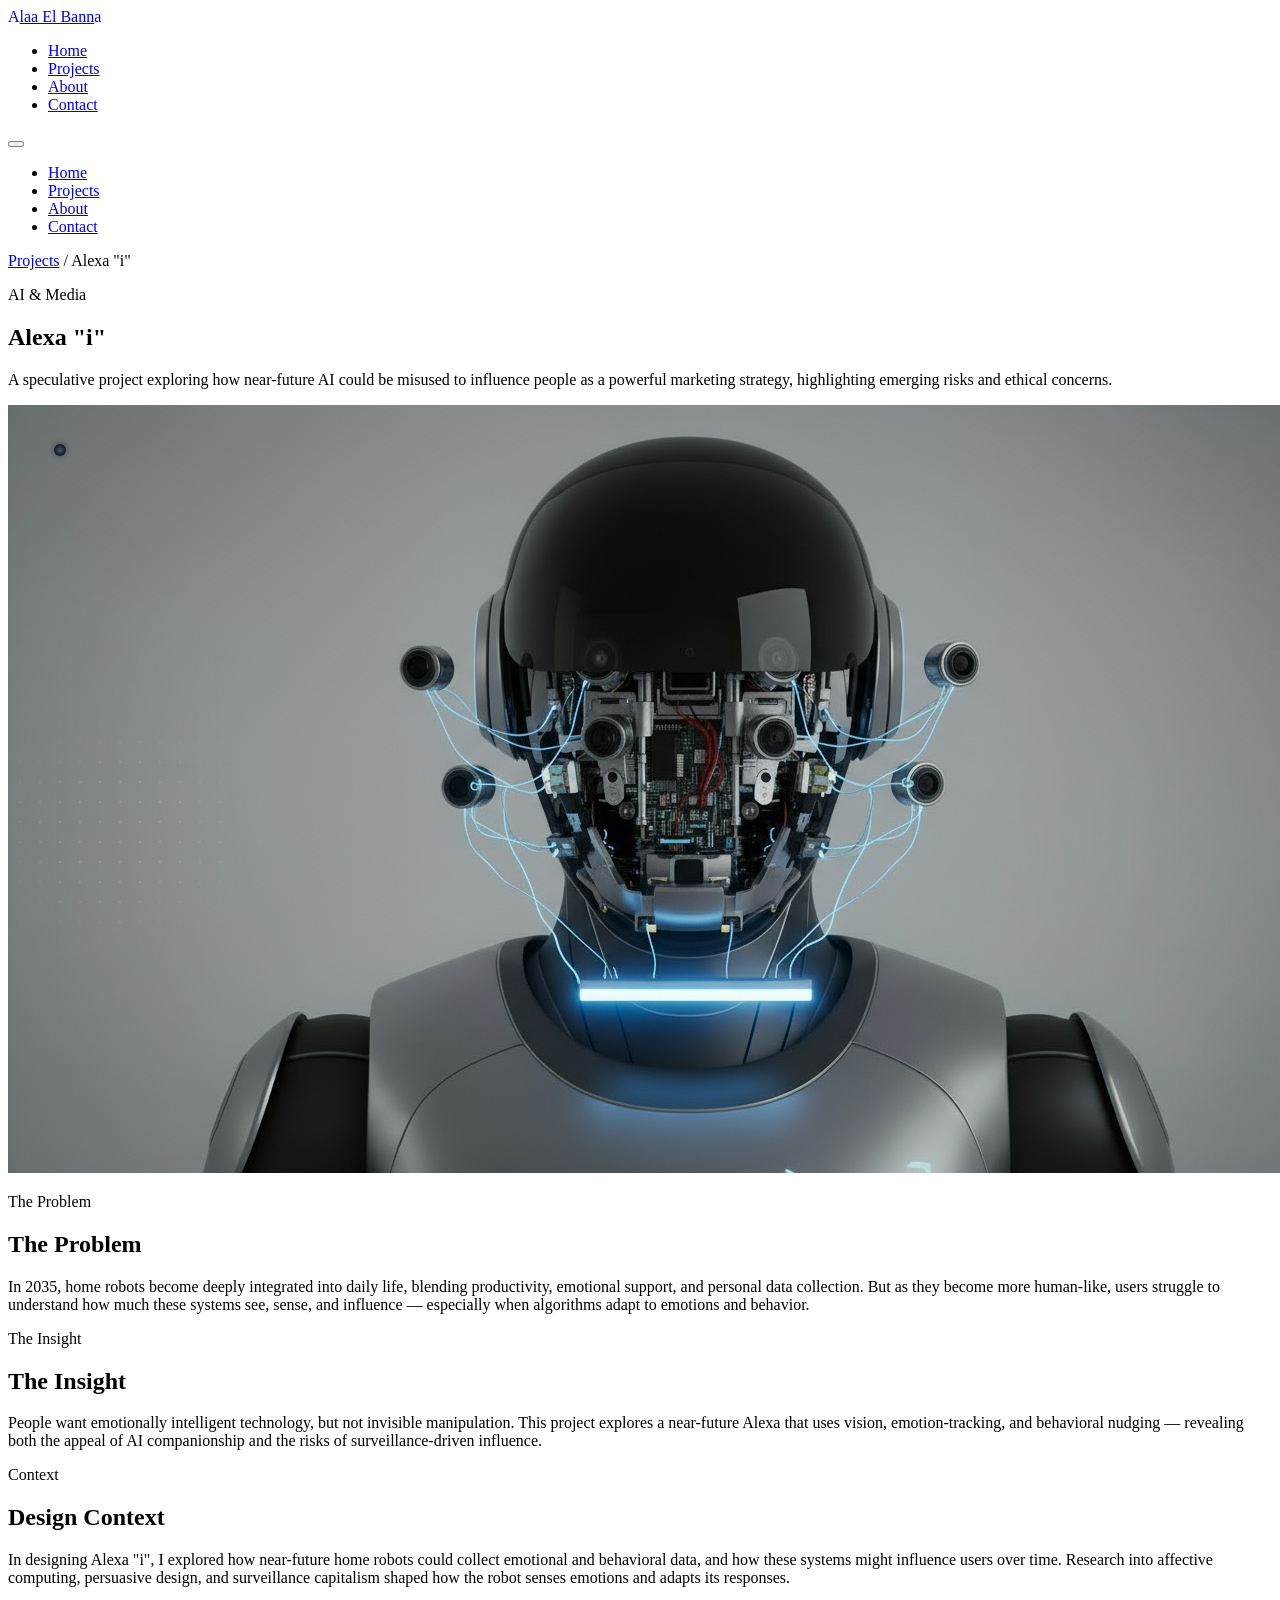
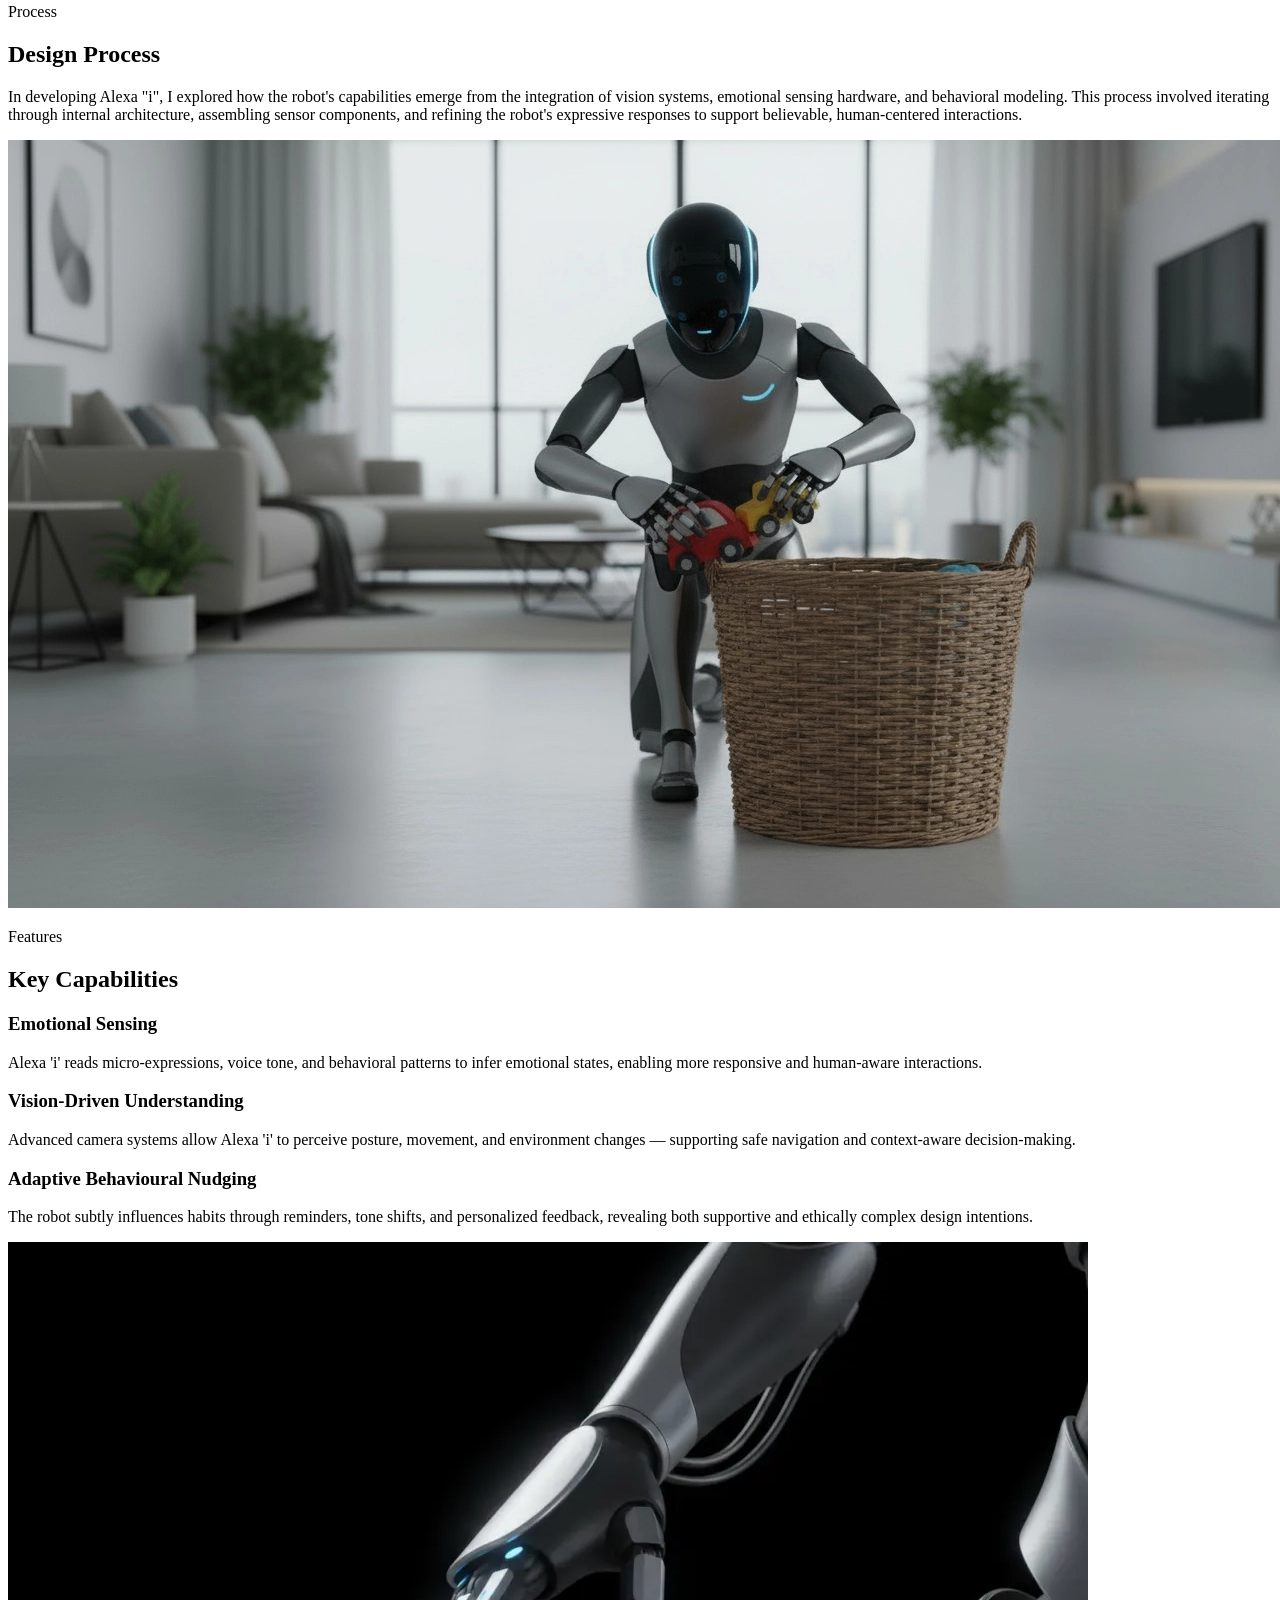
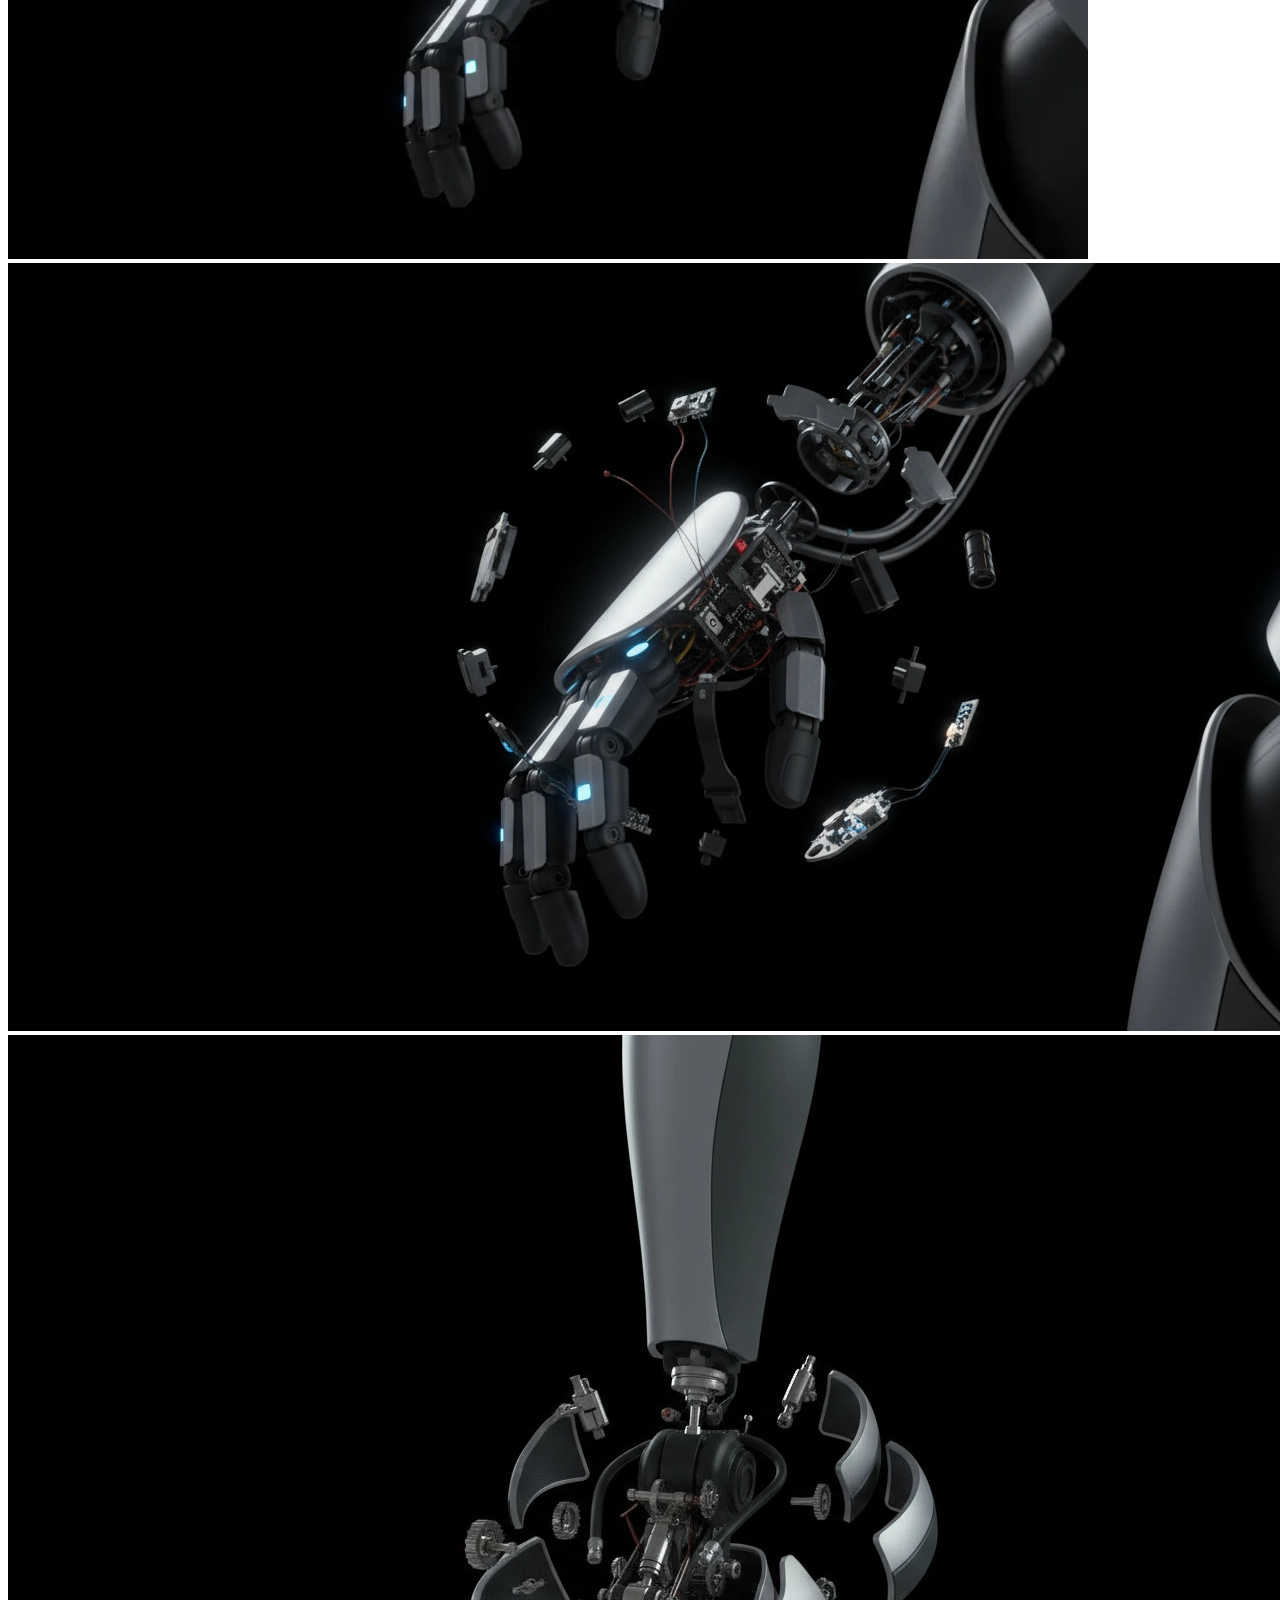
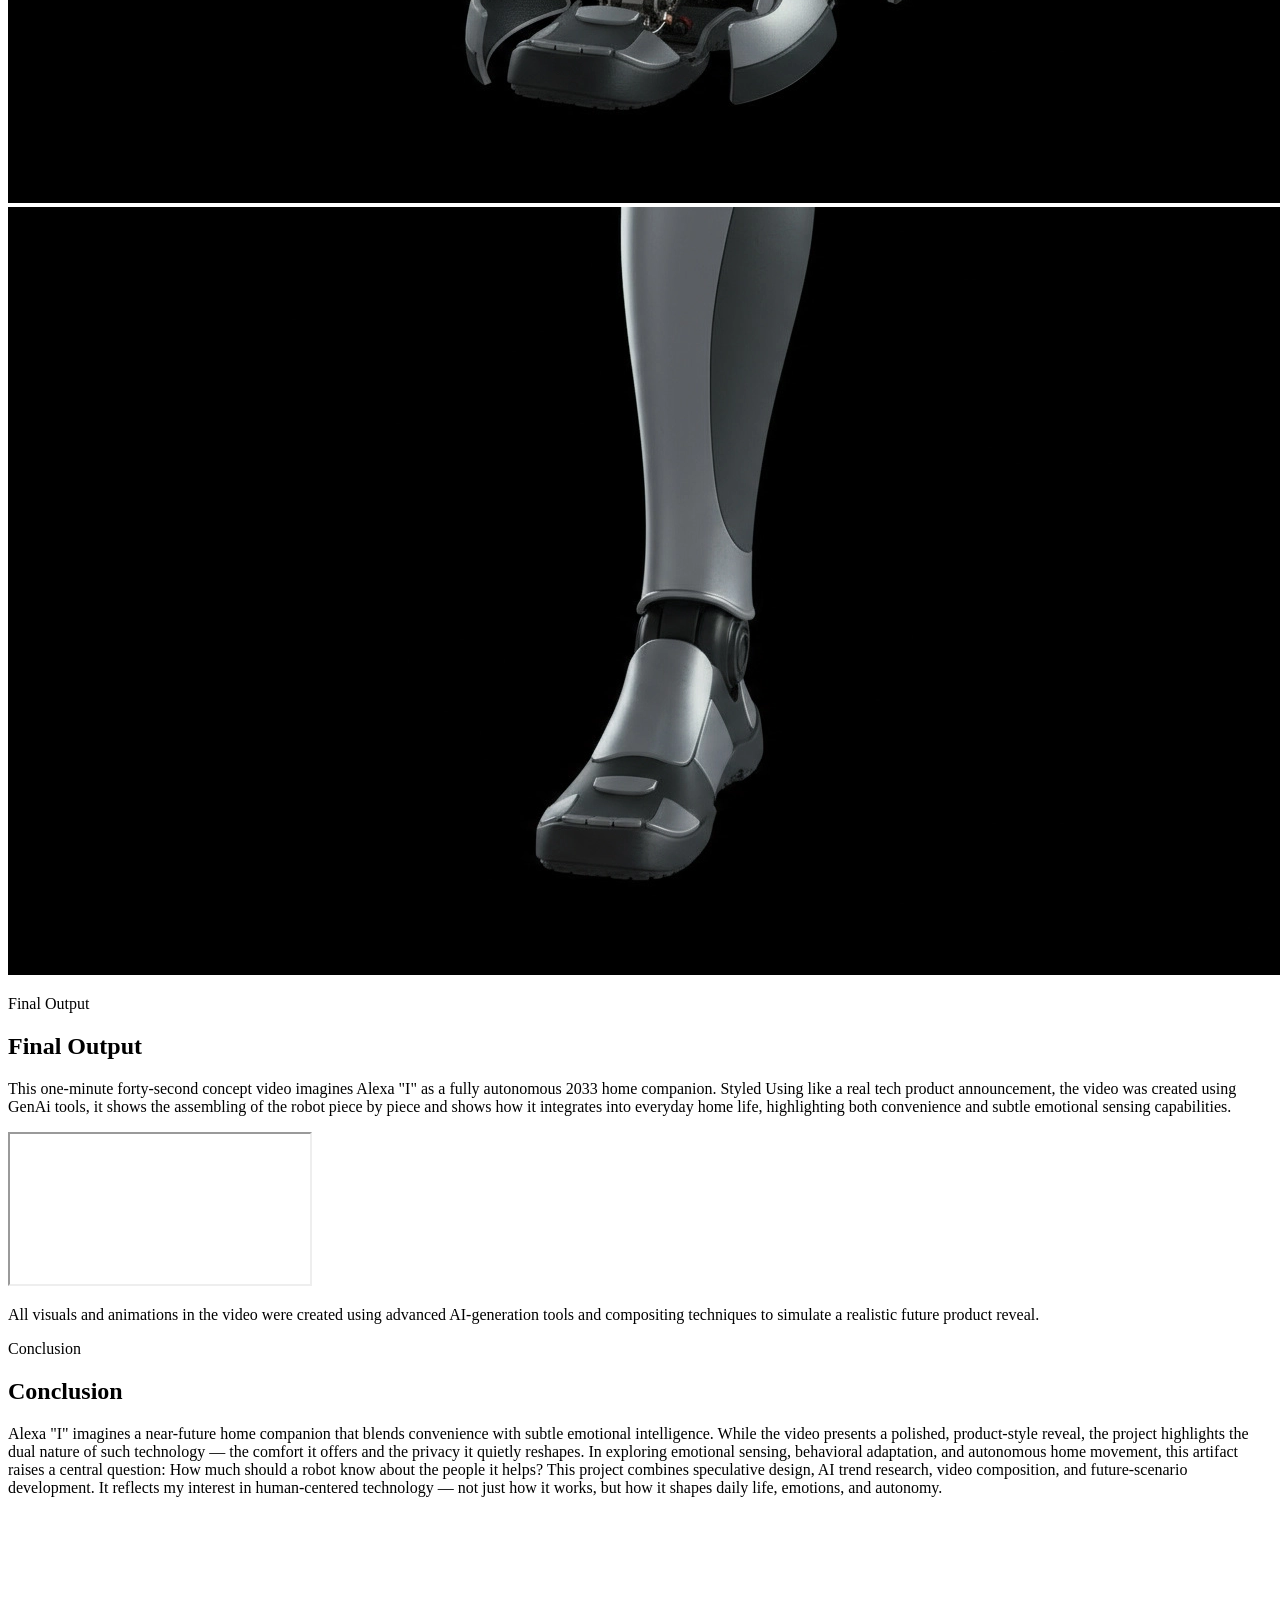
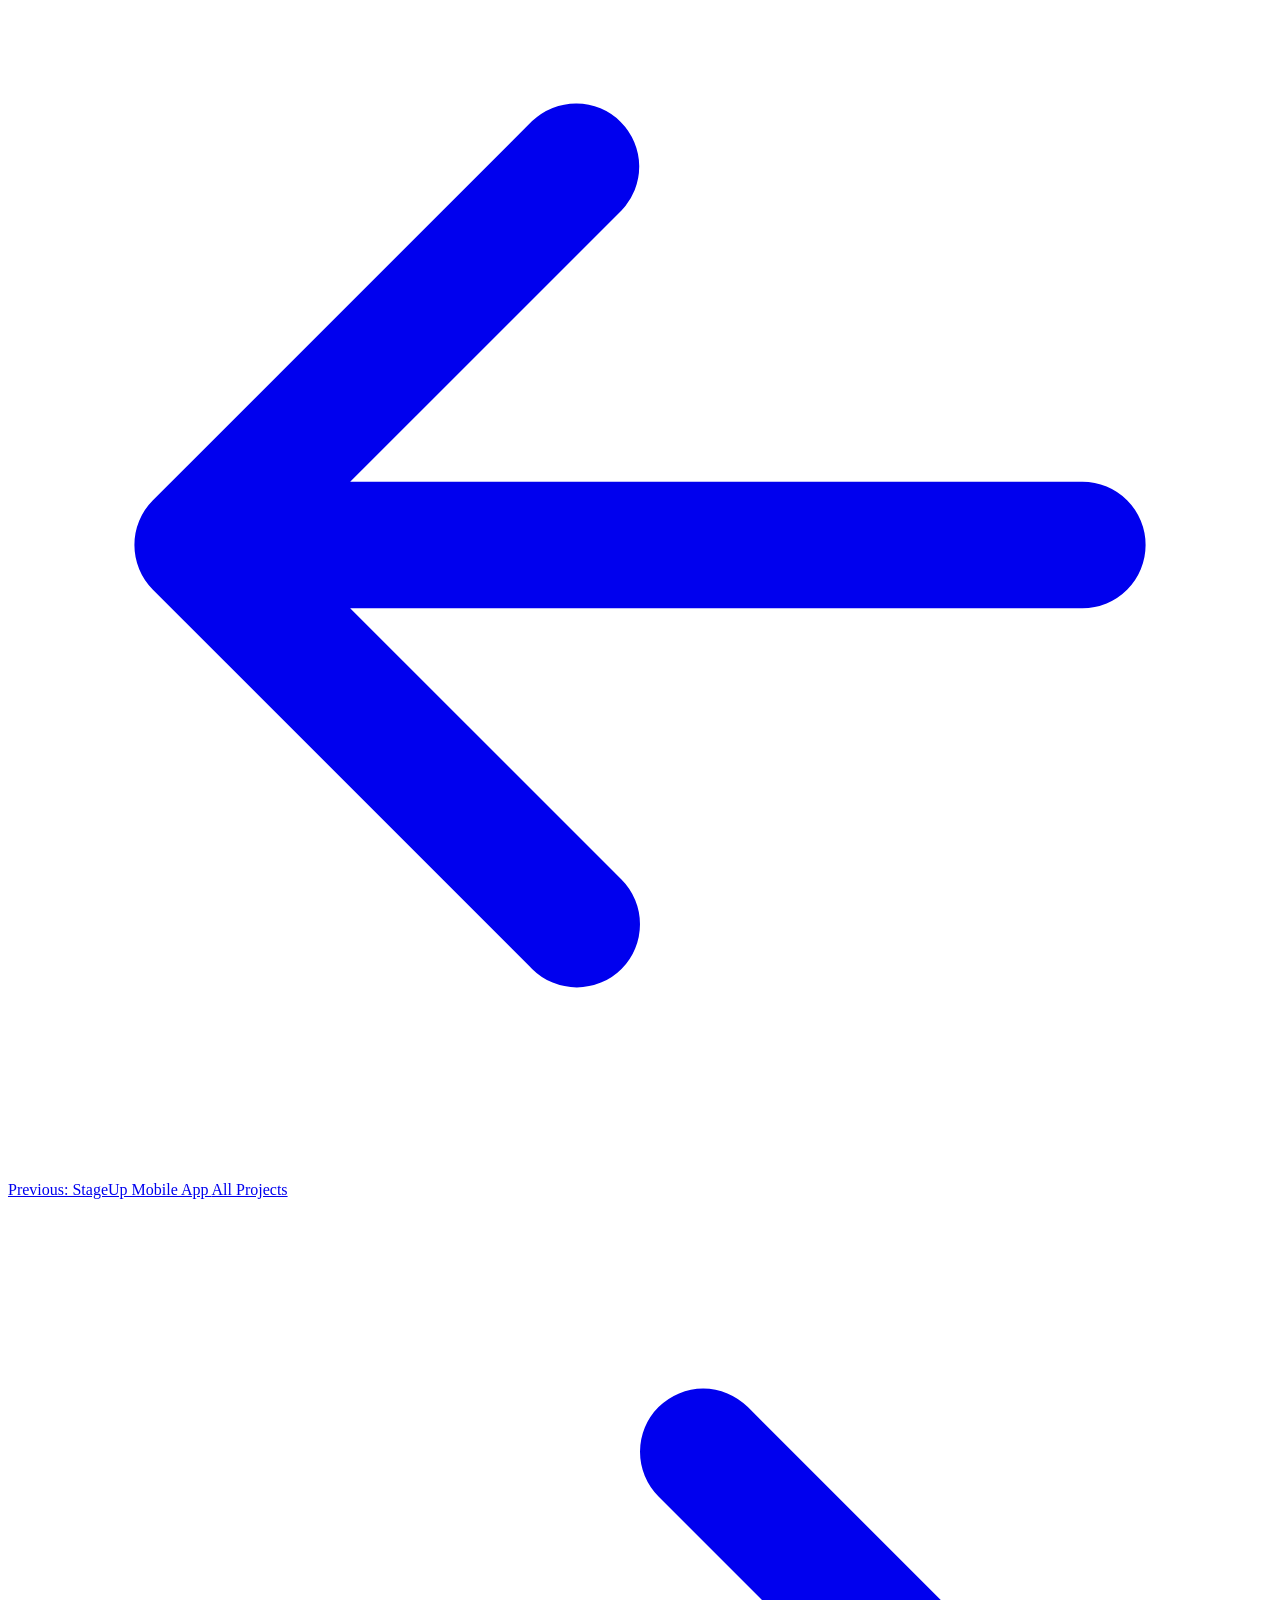
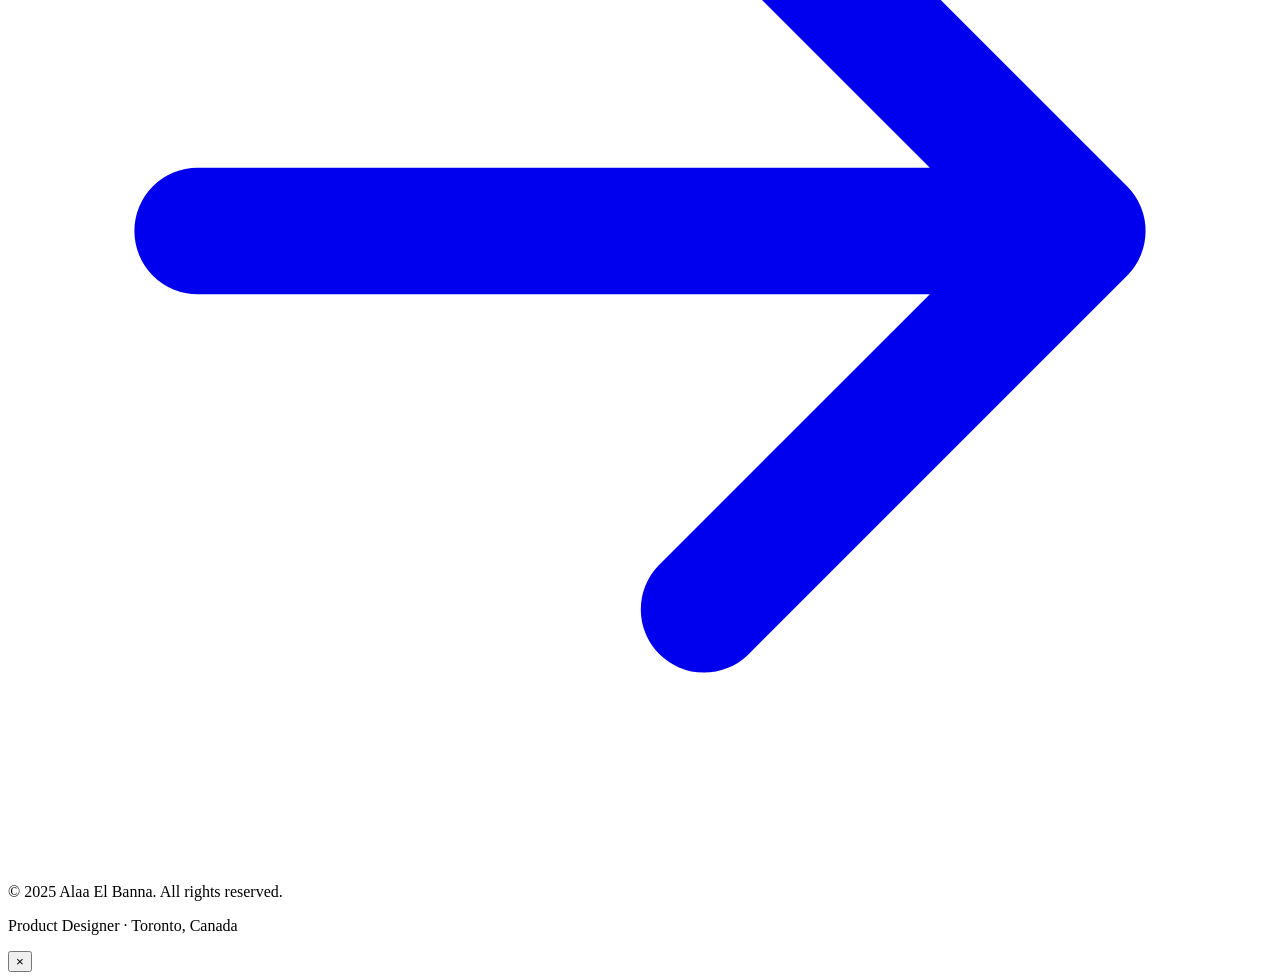
==== commit f0820ccc: "Carry the logo across page changes with a cross-document view transition Co-Authored-By: Claude Opus" ====
--- a/alexa-i.html
+++ b/alexa-i.html
@@ -37,6 +37,15 @@
   <link rel="preconnect" href="https://fonts.googleapis.com" />
   <link rel="preconnect" href="https://fonts.gstatic.com" crossorigin />
   <link href="https://fonts.googleapis.com/css2?family=Montserrat:ital,wght@0,100..900;1,100..900&display=swap" rel="stylesheet" />
+  <link rel="stylesheet" href="fonts.css?v=1" />
+  <style>
+    /* Keep the logo on screen across page changes (Chrome, Edge, Safari 18.2+).
+       Everything else still swaps instantly, exactly like a normal navigation. */
+    @view-transition { navigation: auto; }
+    #logo-link { view-transition-name: site-logo; }
+    ::view-transition-group(*), ::view-transition-old(*), ::view-transition-new(*) { animation: none; }
+    ::view-transition-old(site-logo) { display: none; }
+  </style>
 
   <style>
     :root { --accent: #2563EB; }
--- a/fonts.css
+++ b/fonts.css
@@ -0,0 +1,10 @@
+/* Montserrat (SIL Open Font License), latin subset, embedded so text uses the real
+   font on the very first frame of every page instead of swapping in a frame later. */
+@font-face {
+  font-family: 'Montserrat';
+  font-style: normal;
+  font-weight: 100 900;
+  font-display: swap;
+  src: url([data-uri]) format('woff2');
+  unicode-range: U+0000-00FF, U+0131, U+0152-0153, U+02BB-02BC, U+02C6, U+02DA, U+02DC, U+0304, U+0308, U+0329, U+2000-206F, U+20AC, U+2122, U+2191, U+2193, U+2212, U+2215, U+FEFF, U+FFFD;
+}
